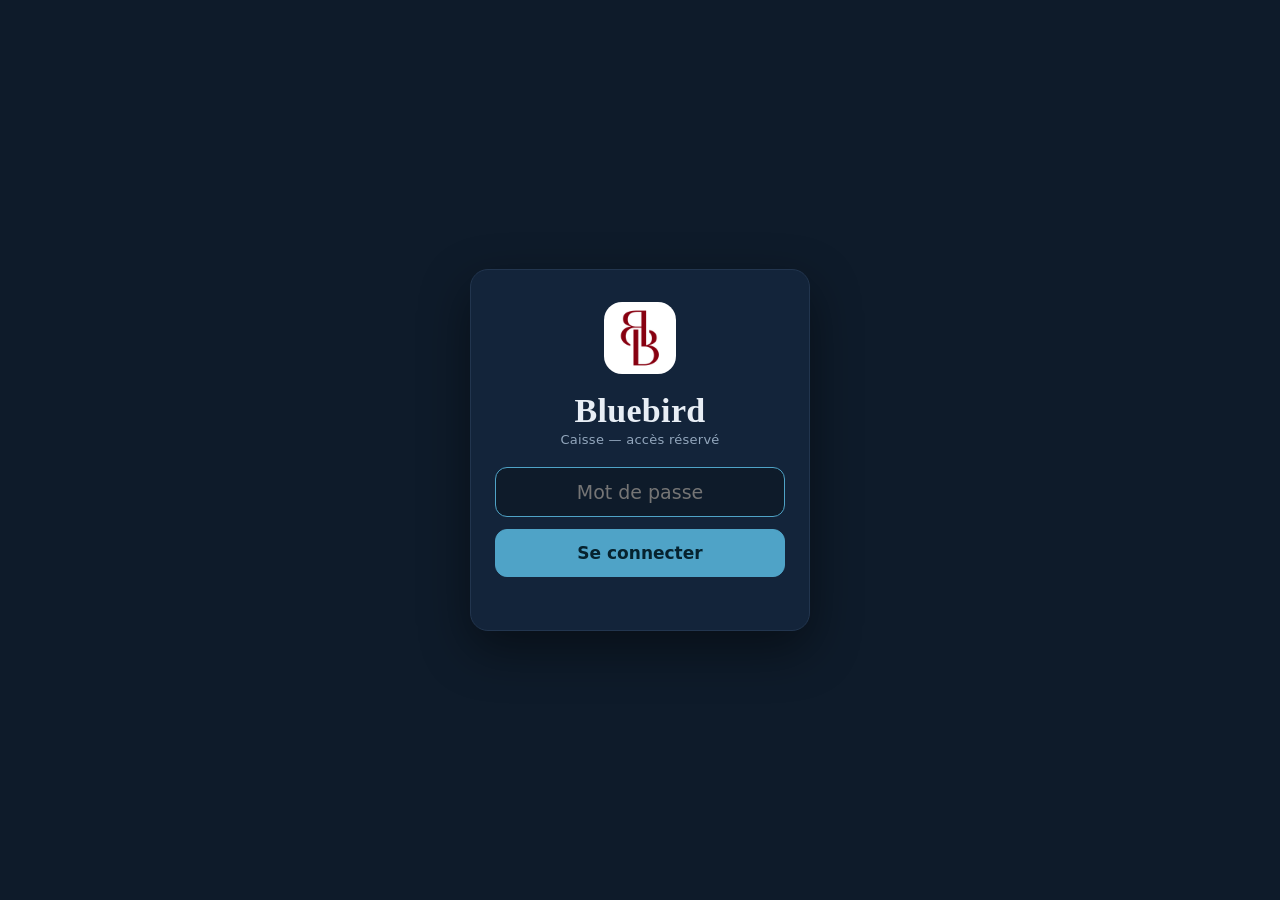
==== connexion.html @ 75442809 "La caisse s'ouvre enfin depuis l'écran d'accueil de l'iPad L'authentification HTTP de nginx est inco" ====
<!DOCTYPE html>
<html lang="fr">
<head>
  <meta charset="UTF-8" />
  <meta name="viewport" content="width=device-width, initial-scale=1, viewport-fit=cover" />
  <title>Bluebird · Connexion</title>
  <meta name="theme-color" content="#0E1B2A" />
  <meta name="robots" content="noindex, nofollow" />

  <!-- Cette page est la porte d'entrée : nginx la sert AVANT toute vérification
       de cookie. Elle ne peut donc charger ni css/styles.css ni les modules de
       l'appli, qui sont derrière la serrure — ce serait l'œuf et la poule.
       Tout est donc en ligne ici, sans une seule dépendance externe. -->
  <style>
    :root {
      --ink: #0E1B2A; --ink-1: #13243A; --line: #22354E;
      --text: #E8EEF5; --muted: #93A7BD; --bluebird: #4FA3C7; --rouge: #B0566A;
      --ui: 'Manrope', system-ui, -apple-system, 'Segoe UI', sans-serif;
      --display: 'Cormorant Garamond', Georgia, 'Times New Roman', serif;
    }
    * { box-sizing: border-box; }
    html, body { height: 100%; }
    body {
      margin: 0; background: var(--ink); color: var(--text);
      font-family: var(--ui); -webkit-font-smoothing: antialiased;
      display: flex; align-items: center; justify-content: center;
      padding: 24px calc(16px + env(safe-area-inset-left)) 24px calc(16px + env(safe-area-inset-right));
    }
    form {
      width: 100%; max-width: 340px; text-align: center;
      background: var(--ink-1); border: 1px solid var(--line);
      border-radius: 18px; padding: 32px 24px 26px;
      box-shadow: 0 18px 50px rgba(0,0,0,.45);
    }
    img { width: 72px; height: 72px; border-radius: 18px; margin-bottom: 14px; }
    h1 { font-family: var(--display); font-size: 34px; font-weight: 600; margin: 0 0 2px; letter-spacing: .01em; }
    p.sub { margin: 0 0 20px; font-size: 13px; color: var(--muted); letter-spacing: .02em; }
    input {
      width: 100%; font-family: inherit; font-size: 19px; text-align: center;
      color: var(--text); background: var(--ink); border: 1px solid var(--line);
      border-radius: 12px; padding: 13px 14px; margin-bottom: 12px;
    }
    input:focus { outline: none; border-color: var(--bluebird); }
    button {
      width: 100%; font-family: inherit; font-size: 17px; font-weight: 700;
      color: #06222E; background: var(--bluebird); border: 1px solid var(--bluebird);
      border-radius: 12px; padding: 13px 14px; cursor: pointer;
    }
    button:disabled { opacity: .6; cursor: default; }
    p.msg { margin: 14px 0 0; font-size: 13px; font-weight: 600; color: var(--rouge); min-height: 1em; }
  </style>
</head>
<body>
  <form id="f">
    <img src="/assets/icons/icon-192.v2.png" alt="" />
    <h1>Bluebird</h1>
    <p class="sub">Caisse — accès réservé</p>
    <input id="pw" type="password" autocomplete="current-password"
           placeholder="Mot de passe" enterkeyhint="go" autofocus />
    <button id="go" type="submit">Se connecter</button>
    <p class="msg" id="msg"></p>
  </form>

  <script>
    // Aucun service worker ici : cette page doit toujours venir du réseau, sinon
    // une version périmée pourrait empêcher de se reconnecter.
    var f = document.getElementById('f');
    var pw = document.getElementById('pw');
    var go = document.getElementById('go');
    var msg = document.getElementById('msg');

    f.addEventListener('submit', function (e) {
      e.preventDefault();
      if (!pw.value) { pw.focus(); return; }
      msg.textContent = '';
      pw.disabled = true; go.disabled = true; go.textContent = 'Vérification…';

      fetch('/api/login', {
        method: 'POST',
        headers: { 'Content-Type': 'application/json' },
        // Indispensable : c'est la réponse de cette requête qui pose le cookie.
        credentials: 'same-origin',
        body: JSON.stringify({ password: pw.value })
      }).then(function (r) {
        if (r.status === 401) throw new Error('motdepasse');
        if (!r.ok) throw new Error('serveur');
        return r.json();
      }).then(function (data) {
        // Le mot de passe de l'agent d'impression n'ouvre pas la caisse.
        if (data.role && data.role !== 'full') throw new Error('motdepasse');
        // `replace` : la page de connexion ne reste pas dans l'historique.
        location.replace('/');
      }).catch(function (err) {
        msg.textContent = err.message === 'motdepasse'
          ? 'Mot de passe incorrect.'
          : 'Serveur injoignable — vérifie la connexion.';
        pw.disabled = false; go.disabled = false; go.textContent = 'Se connecter';
        pw.focus(); pw.select();
      });
    });
  </script>
</body>
</html>
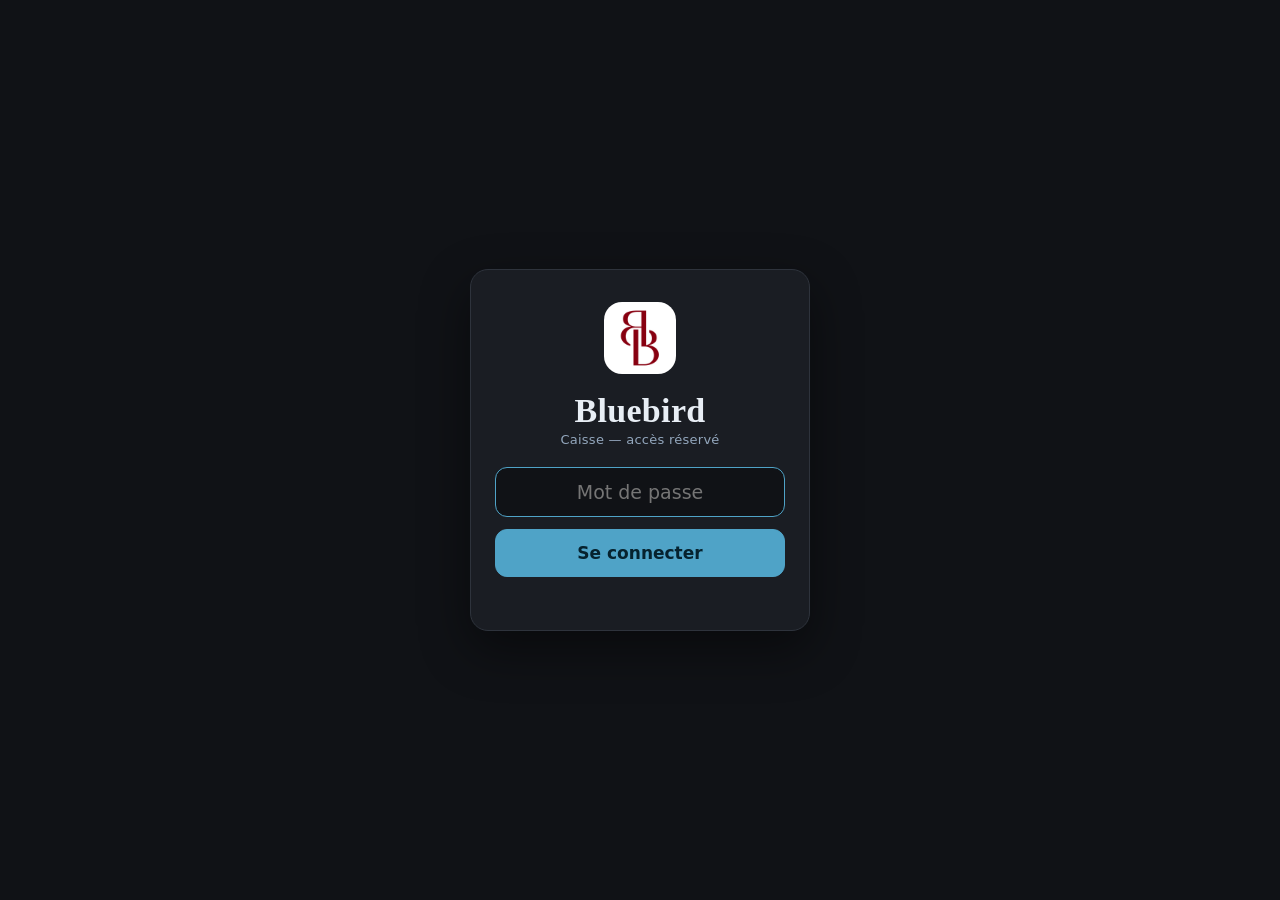
==== commit 223b4c54: "Les touches se rangent en tuiles, la caisse change de style Toucher une famille ouvre ses rangements" ====
--- a/connexion.html
+++ b/connexion.html
@@ -4,7 +4,7 @@
   <meta charset="UTF-8" />
   <meta name="viewport" content="width=device-width, initial-scale=1, viewport-fit=cover" />
   <title>Bluebird · Connexion</title>
-  <meta name="theme-color" content="#0E1B2A" />
+  <meta name="theme-color" content="#101216" />
   <meta name="robots" content="noindex, nofollow" />
 
   <!-- Cette page est la porte d'entrée : nginx la sert AVANT toute vérification
@@ -13,7 +13,7 @@
        Tout est donc en ligne ici, sans une seule dépendance externe. -->
   <style>
     :root {
-      --ink: #0E1B2A; --ink-1: #13243A; --line: #22354E;
+      --ink: #101216; --ink-1: #1A1D23; --line: #2E333C;
       --text: #E8EEF5; --muted: #93A7BD; --bluebird: #4FA3C7; --rouge: #B0566A;
       --ui: 'Manrope', system-ui, -apple-system, 'Segoe UI', sans-serif;
       --display: 'Cormorant Garamond', Georgia, 'Times New Roman', serif;
